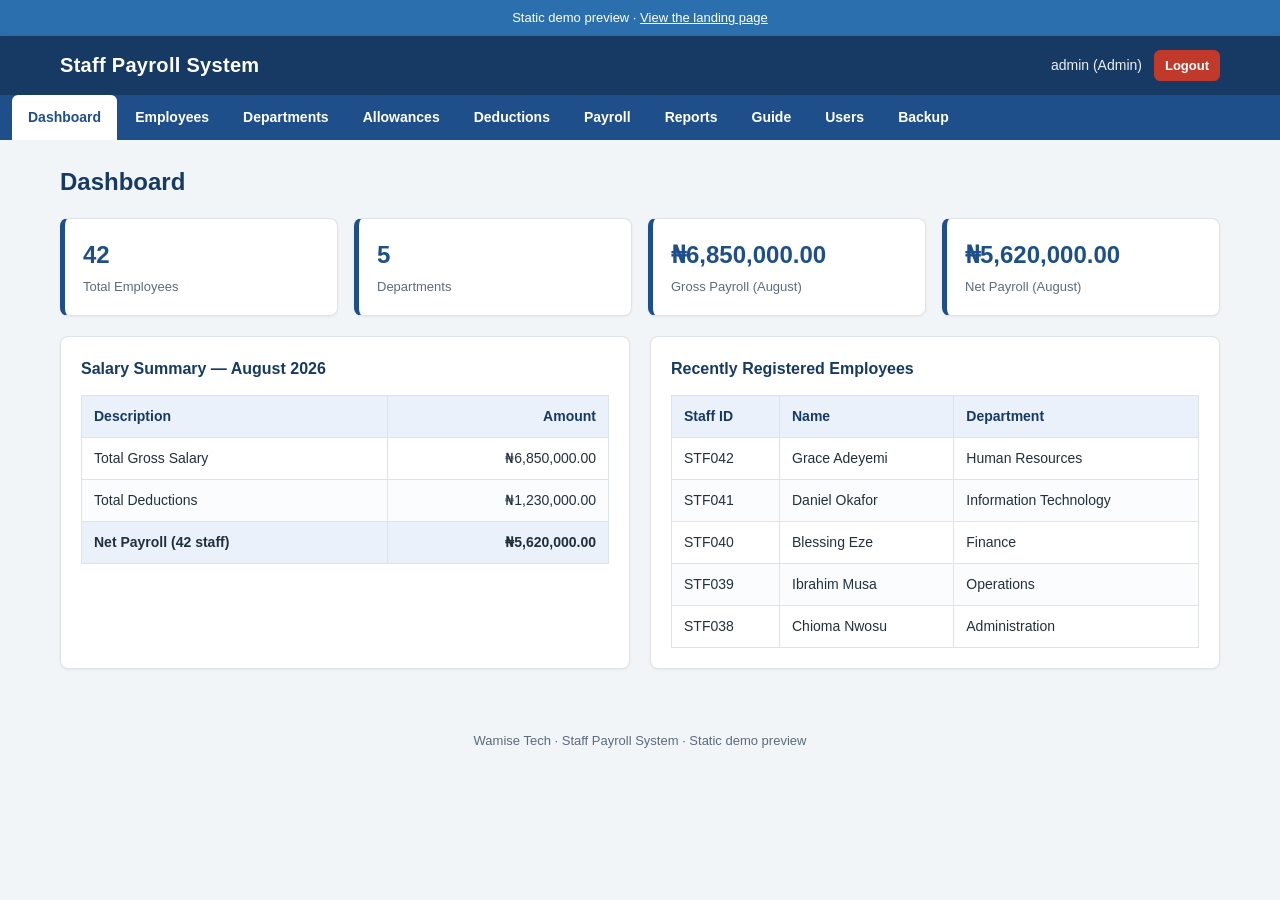
==== docs/dashboard.html @ 26024f95 "Add GitHub Pages static demo preview" ====
<!DOCTYPE html>
<html lang="en">
<head>
    <meta charset="UTF-8">
    <meta name="viewport" content="width=device-width, initial-scale=1.0">
    <title>Dashboard | Staff Payroll System</title>
    <link rel="stylesheet" href="assets/css/style.css">
    <link rel="stylesheet" href="assets/css/demo.css">
</head>
<body>
    <div class="demo-banner">Static demo preview &middot; <a href="index.html">View the landing page</a></div>
    <header class="topbar no-print">
        <div class="topbar-inner">
            <div class="brand">Staff Payroll System</div>
            <div class="user-box">
                <span class="user-name">admin (Admin)</span>
                <a href="login.html" class="btn btn-small btn-danger">Logout</a>
            </div>
        </div>
    </header>

    <nav class="navbar no-print">
        <a href="dashboard.html">Dashboard</a>
        <a href="employees.html">Employees</a>
        <a href="departments.html">Departments</a>
        <a href="allowances.html">Allowances</a>
        <a href="deductions.html">Deductions</a>
        <a href="payroll.html">Payroll</a>
        <a href="reports.html">Reports</a>
        <a href="guide.html">Guide</a>
        <a href="users.html">Users</a>
        <a href="backup.html">Backup</a>
    </nav>

    <main class="container">
        <h1 class="page-title">Dashboard</h1>

        <div class="stat-grid">
            <div class="stat-card">
                <div class="stat-value">42</div>
                <div class="stat-label">Total Employees</div>
            </div>
            <div class="stat-card">
                <div class="stat-value">5</div>
                <div class="stat-label">Departments</div>
            </div>
            <div class="stat-card">
                <div class="stat-value">&#8358;6,850,000.00</div>
                <div class="stat-label">Gross Payroll (August)</div>
            </div>
            <div class="stat-card">
                <div class="stat-value">&#8358;5,620,000.00</div>
                <div class="stat-label">Net Payroll (August)</div>
            </div>
        </div>

        <div class="grid-2">
            <div class="card">
                <div class="card-header"><h3>Salary Summary &mdash; August 2026</h3></div>
                <table class="data-table">
                    <thead>
                        <tr>
                            <th>Description</th>
                            <th class="align-right">Amount</th>
                        </tr>
                    </thead>
                    <tbody>
                        <tr>
                            <td>Total Gross Salary</td>
                            <td class="align-right">&#8358;6,850,000.00</td>
                        </tr>
                        <tr>
                            <td>Total Deductions</td>
                            <td class="align-right">&#8358;1,230,000.00</td>
                        </tr>
                        <tr class="total-row">
                            <td>Net Payroll (42 staff)</td>
                            <td class="align-right">&#8358;5,620,000.00</td>
                        </tr>
                    </tbody>
                </table>
            </div>

            <div class="card">
                <div class="card-header"><h3>Recently Registered Employees</h3></div>
                <table class="data-table">
                    <thead>
                        <tr>
                            <th>Staff ID</th>
                            <th>Name</th>
                            <th>Department</th>
                        </tr>
                    </thead>
                    <tbody>
                        <tr><td>STF042</td><td>Grace Adeyemi</td><td>Human Resources</td></tr>
                        <tr><td>STF041</td><td>Daniel Okafor</td><td>Information Technology</td></tr>
                        <tr><td>STF040</td><td>Blessing Eze</td><td>Finance</td></tr>
                        <tr><td>STF039</td><td>Ibrahim Musa</td><td>Operations</td></tr>
                        <tr><td>STF038</td><td>Chioma Nwosu</td><td>Administration</td></tr>
                    </tbody>
                </table>
            </div>
        </div>
    </main>

    <footer class="footer no-print">
        <p>Wamise Tech &middot; Staff Payroll System &middot; Static demo preview</p>
    </footer>
    <script src="assets/js/demo.js"></script>
</body>
</html>
---- docs/assets/css/style.css ----
:root {
    --primary: #1e4f8a;
    --primary-dark: #163a63;
    --primary-light: #eaf1fa;
    --success: #1e8a4c;
    --danger: #c0392b;
    --text: #22303c;
    --text-light: #5b6b7c;
    --border: #dce3ea;
    --bg: #f2f5f8;
    --card: #ffffff;
    --radius: 8px;
}

* {
    box-sizing: border-box;
    margin: 0;
    padding: 0;
}

body {
    font-family: "Segoe UI", Arial, Helvetica, sans-serif;
    background: var(--bg);
    color: var(--text);
    font-size: 15px;
    line-height: 1.5;
}

a {
    color: var(--primary);
    text-decoration: none;
}

h1.page-title {
    margin: 0 0 18px;
    font-size: 24px;
    color: var(--primary-dark);
}

h2 { font-size: 20px; }
h3 { font-size: 16px; }

/* ---------- Top bar ---------- */
.topbar {
    background: var(--primary-dark);
    color: #fff;
    box-shadow: 0 2px 6px rgba(0, 0, 0, 0.2);
}

.topbar-inner {
    max-width: 1200px;
    margin: 0 auto;
    padding: 14px 20px;
    display: flex;
    justify-content: space-between;
    align-items: center;
    flex-wrap: wrap;
    gap: 10px;
}

.brand {
    font-size: 20px;
    font-weight: 700;
    letter-spacing: 0.3px;
}

.user-box {
    display: flex;
    align-items: center;
    gap: 12px;
}

.user-name {
    font-size: 14px;
    opacity: 0.92;
}

/* ---------- Navbar ---------- */
.navbar {
    background: var(--primary);
    display: flex;
    flex-wrap: wrap;
    gap: 2px;
    padding: 0 12px;
}

.navbar a {
    color: #fff;
    padding: 12px 16px;
    font-size: 14px;
    font-weight: 600;
}

.navbar a:hover {
    background: rgba(255, 255, 255, 0.12);
}

.navbar a.active {
    background: #fff;
    color: var(--primary);
    border-radius: 6px 6px 0 0;
}

/* ---------- Layout ---------- */
.container {
    max-width: 1200px;
    margin: 24px auto;
    padding: 0 20px;
}

.grid-2 {
    display: grid;
    grid-template-columns: 1fr 1fr;
    gap: 20px;
    margin-bottom: 20px;
}

@media (max-width: 900px) {
    .grid-2 { grid-template-columns: 1fr; }
}

/* ---------- Cards ---------- */
.card {
    background: var(--card);
    border: 1px solid var(--border);
    border-radius: var(--radius);
    padding: 20px;
    margin-bottom: 20px;
    box-shadow: 0 1px 3px rgba(0, 0, 0, 0.05);
}

.card-header {
    display: flex;
    justify-content: space-between;
    align-items: center;
    gap: 10px;
    margin-bottom: 14px;
    flex-wrap: wrap;
}

.card h3 {
    color: var(--primary-dark);
}

.form-card { max-width: 860px; }
.form-card h3 { margin-bottom: 12px; }

.welcome-card {
    background: var(--primary-light);
    border-left: 5px solid var(--primary);
}

.welcome-card ol { margin: 10px 0 0 20px; }
.welcome-card li { margin: 4px 0; }

/* ---------- Stats ---------- */
.stat-grid {
    display: grid;
    grid-template-columns: repeat(4, 1fr);
    gap: 16px;
    margin-bottom: 20px;
}

@media (max-width: 900px) {
    .stat-grid { grid-template-columns: repeat(2, 1fr); }
}

.stat-card {
    background: var(--card);
    border: 1px solid var(--border);
    border-left: 5px solid var(--primary);
    border-radius: var(--radius);
    padding: 18px;
    box-shadow: 0 1px 3px rgba(0, 0, 0, 0.05);
}

.stat-value {
    font-size: 24px;
    font-weight: 700;
    color: var(--primary);
}

.stat-label {
    font-size: 13px;
    color: var(--text-light);
    margin-top: 4px;
}

/* ---------- Tables ---------- */
.data-table {
    width: 100%;
    border-collapse: collapse;
    font-size: 14px;
}

.data-table th,
.data-table td {
    border: 1px solid var(--border);
    padding: 10px 12px;
    text-align: left;
    vertical-align: top;
}

.data-table th {
    background: var(--primary-light);
    color: var(--primary-dark);
    font-weight: 700;
    white-space: nowrap;
}

.data-table tbody tr:nth-child(even) {
    background: #fafcfe;
}

.data-table tbody tr:hover {
    background: #f0f6fd;
}

.data-table .total-row {
    background: var(--primary-light) !important;
    font-weight: 700;
}

.data-table .empty {
    text-align: center;
    color: var(--text-light);
    padding: 24px;
}

.align-right { text-align: right !important; }
.align-center { text-align: center !important; }

td.actions {
    white-space: nowrap;
    min-width: 120px;
}

td.actions form {
    display: inline-block;
    margin: 2px 0;
    vertical-align: middle;
}

/* ---------- Forms ---------- */
input[type="text"],
input[type="password"],
input[type="number"],
input[type="date"],
select {
    width: 100%;
    padding: 9px 12px;
    border: 1px solid var(--border);
    border-radius: 6px;
    font-size: 14px;
    font-family: inherit;
    background: #fff;
    color: var(--text);
}

input:focus,
select:focus {
    outline: none;
    border-color: var(--primary);
    box-shadow: 0 0 0 3px rgba(30, 79, 138, 0.12);
}

label {
    display: block;
    font-weight: 600;
    font-size: 13px;
    margin-bottom: 5px;
    color: var(--text);
}

.form-grid {
    display: grid;
    grid-template-columns: repeat(2, 1fr);
    gap: 16px;
    margin-bottom: 18px;
}

@media (max-width: 700px) {
    .form-grid { grid-template-columns: 1fr; }
}

.form-actions {
    display: flex;
    gap: 10px;
}

.inline-form {
    display: flex;
    align-items: center;
    flex-wrap: wrap;
    gap: 10px;
}

.inline-form input,
.inline-form select {
    width: auto;
    min-width: 150px;
}

.inline-form label {
    margin: 0;
    display: inline-flex;
    align-items: center;
    gap: 6px;
}

/* ---------- Buttons ---------- */
.btn {
    display: inline-block;
    padding: 10px 18px;
    border: 1px solid var(--border);
    border-radius: 6px;
    background: #fff;
    color: var(--text);
    font-size: 14px;
    font-weight: 600;
    cursor: pointer;
    font-family: inherit;
    text-align: center;
    transition: background 0.15s, border-color 0.15s;
}

.btn:hover {
    background: var(--primary-light);
}

.btn-primary {
    background: var(--primary);
    border-color: var(--primary);
    color: #fff;
}

.btn-primary:hover {
    background: var(--primary-dark);
    color: #fff;
}

.btn-danger {
    background: var(--danger);
    border-color: var(--danger);
    color: #fff;
}

.btn-danger:hover:not(:disabled) {
    background: #a93226;
    color: #fff;
}

.btn-danger:disabled {
    opacity: 0.5;
    cursor: not-allowed;
}

.btn-small {
    padding: 5px 10px;
    font-size: 13px;
}

.btn-block {
    width: 100%;
}

/* ---------- Toolbar ---------- */
.toolbar {
    display: flex;
    justify-content: space-between;
    align-items: center;
    gap: 10px;
    margin-bottom: 16px;
    flex-wrap: wrap;
}

.toolbar .inline-form input {
    min-width: 260px;
}

.period-form {
    margin-bottom: 16px;
}

/* ---------- Alerts ---------- */
.alert {
    padding: 12px 16px;
    border-radius: 6px;
    margin-bottom: 16px;
    font-size: 14px;
    font-weight: 600;
}

.alert-success {
    background: #e6f6ec;
    border: 1px solid #bfe5cd;
    color: var(--success);
}

.alert-error {
    background: #fdecea;
    border: 1px solid #f5c6c0;
    color: var(--danger);
}

/* ---------- Badges ---------- */
.badge {
    display: inline-block;
    padding: 3px 10px;
    border-radius: 20px;
    font-size: 12px;
    font-weight: 700;
}

.badge-admin {
    background: var(--primary-light);
    color: var(--primary);
    border: 1px solid var(--primary);
}

.badge-user {
    background: #eef2f5;
    color: var(--text-light);
    border: 1px solid var(--border);
}

/* ---------- Misc ---------- */
.hint {
    color: var(--text-light);
    font-size: 13px;
    margin-top: 10px;
}

.footer {
    text-align: center;
    padding: 18px;
    color: var(--text-light);
    font-size: 13px;
}

.guide-list {
    margin: 8px 0 0 22px;
}

.guide-list li {
    margin: 8px 0;
}

/* ---------- Auth / Login ---------- */
.auth-body {
    min-height: 100vh;
    display: flex;
    align-items: center;
    justify-content: center;
    background: linear-gradient(135deg, var(--primary-dark), var(--primary) 60%, #2c6fae);
    padding: 20px;
}

.login-card {
    background: #fff;
    border-radius: 12px;
    padding: 32px;
    width: 100%;
    max-width: 400px;
    box-shadow: 0 10px 30px rgba(0, 0, 0, 0.25);
}

.login-brand {
    text-align: center;
    margin-bottom: 24px;
}

.login-brand h1 {
    font-size: 22px;
    color: var(--primary-dark);
}

.login-brand p {
    color: var(--text-light);
    font-size: 14px;
    margin-top: 4px;
}

.login-logo {
    width: 64px;
    height: 64px;
    margin: 0 auto 14px;
    border-radius: 50%;
    background: var(--primary);
    color: #fff;
    font-size: 30px;
    font-weight: 700;
    display: flex;
    align-items: center;
    justify-content: center;
}

.login-card label {
    margin-top: 14px;
}

.login-card .btn {
    margin-top: 18px;
}

.login-card .hint {
    text-align: center;
}

/* ---------- Payslip ---------- */
.print-actions {
    max-width: 900px;
    margin: 20px auto;
    padding: 0 16px;
    display: flex;
    gap: 10px;
}

.payslip {
    max-width: 900px;
    margin: 0 auto 40px;
    background: #fff;
    border: 1px solid var(--border);
    border-radius: 8px;
    padding: 28px;
    box-shadow: 0 2px 8px rgba(0, 0, 0, 0.08);
}

.payslip-header {
    display: flex;
    align-items: center;
    justify-content: space-between;
    gap: 14px;
    border-bottom: 3px solid var(--primary);
    padding-bottom: 16px;
    margin-bottom: 18px;
    flex-wrap: wrap;
}

.payslip-header h2 {
    color: var(--primary-dark);
}

.payslip-header p {
    color: var(--text-light);
    font-size: 13px;
}

.payslip-logo {
    width: 52px;
    height: 52px;
    border-radius: 50%;
    background: var(--primary);
    color: #fff;
    font-size: 26px;
    font-weight: 700;
    display: flex;
    align-items: center;
    justify-content: center;
}

.payslip-period {
    text-align: right;
    font-size: 14px;
}

.payslip-employee {
    margin-bottom: 18px;
}

.payslip-sections {
    display: grid;
    grid-template-columns: 1fr 1fr;
    gap: 20px;
    margin-bottom: 24px;
}

@media (max-width: 700px) {
    .payslip-sections { grid-template-columns: 1fr; }
}

.payslip-sections h3 {
    color: var(--primary);
    margin-bottom: 8px;
    border-bottom: 2px solid var(--border);
    padding-bottom: 6px;
}

.payslip-signatures {
    display: grid;
    grid-template-columns: 1fr 1fr 1fr;
    gap: 20px;
    align-items: end;
    text-align: center;
    font-size: 13px;
    color: var(--text-light);
    margin-top: 40px;
}

.payslip-net {
    border: 2px solid var(--primary);
    border-radius: 8px;
    padding: 14px;
    background: var(--primary-light);
}

.payslip-net span {
    display: block;
    font-size: 12px;
    font-weight: 700;
    color: var(--primary);
}

.payslip-net strong {
    font-size: 20px;
    color: var(--primary-dark);
}

.payslip-note {
    text-align: center;
    color: var(--text-light);
    font-size: 12px;
    margin-top: 24px;
    border-top: 1px dashed var(--border);
    padding-top: 12px;
}

/* ---------- Print ---------- */
@media print {
    body {
        background: #fff;
        font-size: 12px;
    }

    .no-print {
        display: none !important;
    }

    .container {
        max-width: 100%;
        margin: 0;
        padding: 0;
    }

    .card,
    .report-card {
        border: none;
        box-shadow: none;
        padding: 0;
    }

    .navbar,
    .topbar,
    .footer,
    .toolbar,
    .period-form,
    .form-card {
        display: none !important;
    }

    .report-header {
        text-align: center;
        margin-bottom: 14px;
    }

    .report-header h2 {
        font-size: 16px;
        margin-bottom: 2px;
    }

    .report-header h3 {
        font-size: 13px;
        font-weight: 600;
        margin-bottom: 8px;
    }

    .data-table th,
    .data-table td {
        padding: 5px 8px;
        font-size: 11px;
    }

    .payslip {
        box-shadow: none;
        border: 1px solid #ccc;
        max-width: 100%;
    }
}
---- docs/assets/css/demo.css ----
/* Demo-specific styles for the GitHub Pages static preview */

/* Landing page */
.landing-hero {
    background: linear-gradient(135deg, var(--primary-dark), var(--primary) 60%, #2c6fae);
    color: #fff;
    text-align: center;
    padding: 70px 20px 60px;
}

.landing-hero .hero-badge {
    display: inline-block;
    background: rgba(255, 255, 255, 0.15);
    border: 1px solid rgba(255, 255, 255, 0.35);
    border-radius: 20px;
    padding: 6px 16px;
    font-size: 13px;
    margin-bottom: 18px;
}

.landing-hero h1 {
    font-size: 40px;
    margin-bottom: 10px;
}

.landing-hero p {
    font-size: 17px;
    opacity: 0.92;
    max-width: 640px;
    margin: 0 auto 26px;
}

.hero-buttons {
    display: flex;
    gap: 14px;
    justify-content: center;
    flex-wrap: wrap;
}

.hero-buttons .btn {
    padding: 13px 26px;
    font-size: 15px;
}

.btn-github {
    background: transparent;
    border: 2px solid #fff;
    color: #fff;
}

.btn-github:hover {
    background: rgba(255, 255, 255, 0.15);
    color: #fff;
}

.demo-note {
    background: #fff8e6;
    border: 1px solid #f0d98c;
    color: #7a5b00;
    border-radius: 8px;
    padding: 12px 16px;
    font-size: 14px;
    margin: 20px 0;
}

.feature-grid {
    display: grid;
    grid-template-columns: repeat(3, 1fr);
    gap: 16px;
    margin-top: 24px;
}

@media (max-width: 900px) {
    .feature-grid { grid-template-columns: 1fr; }
}

.feature-item {
    background: var(--card);
    border: 1px solid var(--border);
    border-radius: var(--radius);
    padding: 18px;
}

.feature-item h4 {
    color: var(--primary);
    margin-bottom: 6px;
}

.feature-item p {
    color: var(--text-light);
    font-size: 14px;
}

.demo-steps {
    display: grid;
    grid-template-columns: repeat(4, 1fr);
    gap: 16px;
    margin-top: 20px;
}

@media (max-width: 900px) {
    .demo-steps { grid-template-columns: repeat(2, 1fr); }
}

.demo-step {
    text-align: center;
    padding: 18px;
    background: var(--primary-light);
    border-radius: var(--radius);
}

.demo-step .step-num {
    width: 36px;
    height: 36px;
    border-radius: 50%;
    background: var(--primary);
    color: #fff;
    font-weight: 700;
    display: inline-flex;
    align-items: center;
    justify-content: center;
    margin-bottom: 10px;
}

.demo-step p {
    font-size: 14px;
    font-weight: 600;
    color: var(--primary-dark);
}

/* Landing footer */
.landing-footer {
    background: var(--primary-dark);
    color: #fff;
    text-align: center;
    padding: 26px 16px;
    font-size: 14px;
}

/* Demo banner strip */
.demo-banner {
    background: #2c6fae;
    color: #fff;
    text-align: center;
    padding: 8px 12px;
    font-size: 13px;
}

.demo-banner a {
    color: #fff;
    text-decoration: underline;
}

/* Stat cards on demo dashboard */
.stat-card .stat-value.small {
    font-size: 18px;
}
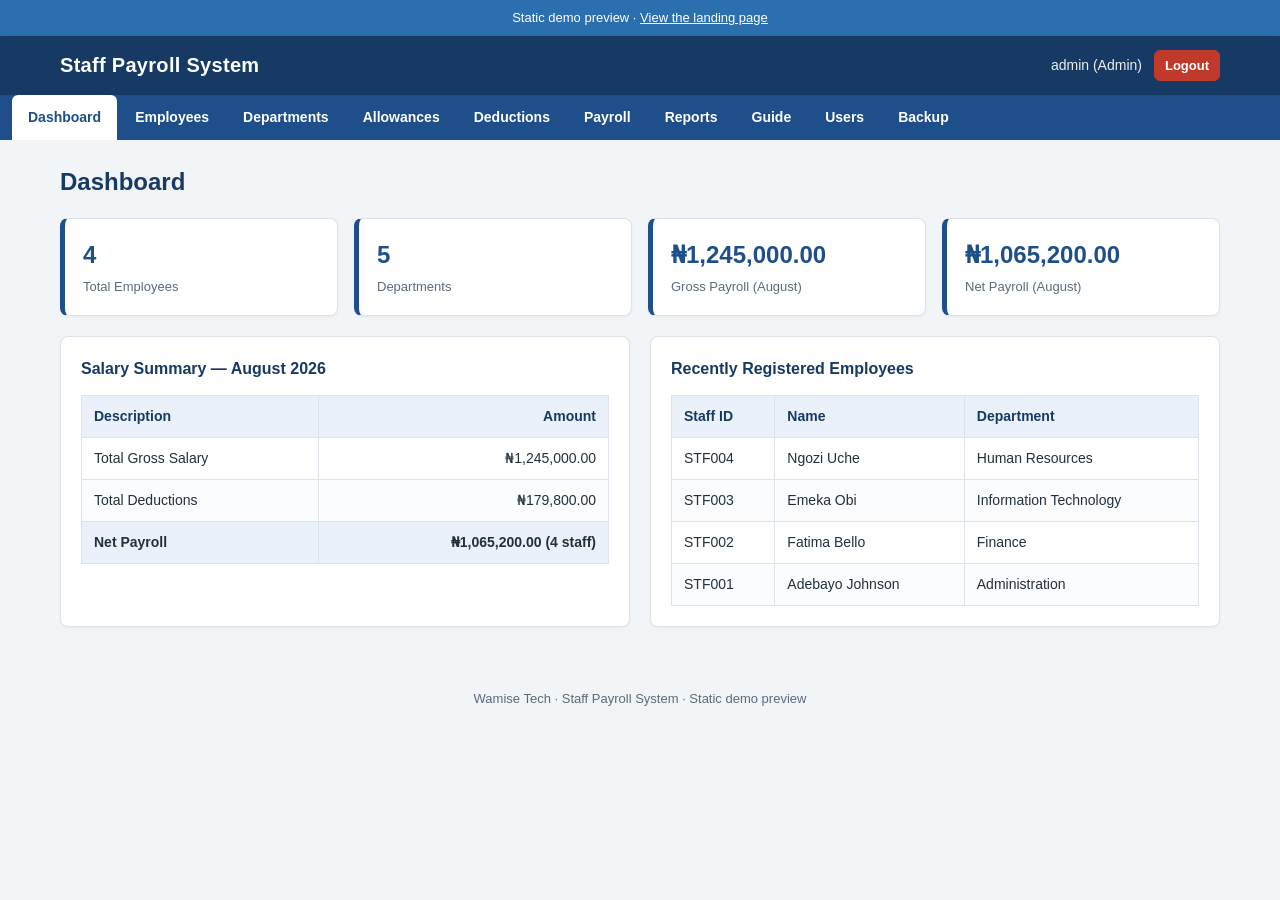
==== commit 0f823e3d: "Make demo interactive: employee and department CRUD with localStorage" ====
--- a/docs/dashboard.html
+++ b/docs/dashboard.html
@@ -37,19 +37,19 @@
 
         <div class="stat-grid">
             <div class="stat-card">
-                <div class="stat-value">42</div>
+                <div class="stat-value" id="stat-employees">0</div>
                 <div class="stat-label">Total Employees</div>
             </div>
             <div class="stat-card">
-                <div class="stat-value">5</div>
+                <div class="stat-value" id="stat-departments">0</div>
                 <div class="stat-label">Departments</div>
             </div>
             <div class="stat-card">
-                <div class="stat-value">&#8358;6,850,000.00</div>
+                <div class="stat-value" id="stat-gross">&#8358;0.00</div>
                 <div class="stat-label">Gross Payroll (August)</div>
             </div>
             <div class="stat-card">
-                <div class="stat-value">&#8358;5,620,000.00</div>
+                <div class="stat-value" id="stat-net">&#8358;0.00</div>
                 <div class="stat-label">Net Payroll (August)</div>
             </div>
         </div>
@@ -67,15 +67,15 @@
                     <tbody>
                         <tr>
                             <td>Total Gross Salary</td>
-                            <td class="align-right">&#8358;6,850,000.00</td>
+                            <td class="align-right" id="summary-gross">&#8358;0.00</td>
                         </tr>
                         <tr>
                             <td>Total Deductions</td>
-                            <td class="align-right">&#8358;1,230,000.00</td>
+                            <td class="align-right" id="summary-ded">&#8358;0.00</td>
                         </tr>
                         <tr class="total-row">
-                            <td>Net Payroll (42 staff)</td>
-                            <td class="align-right">&#8358;5,620,000.00</td>
+                            <td>Net Payroll</td>
+                            <td class="align-right" id="summary-net">&#8358;0.00</td>
                         </tr>
                     </tbody>
                 </table>
@@ -91,13 +91,7 @@
                             <th>Department</th>
                         </tr>
                     </thead>
-                    <tbody>
-                        <tr><td>STF042</td><td>Grace Adeyemi</td><td>Human Resources</td></tr>
-                        <tr><td>STF041</td><td>Daniel Okafor</td><td>Information Technology</td></tr>
-                        <tr><td>STF040</td><td>Blessing Eze</td><td>Finance</td></tr>
-                        <tr><td>STF039</td><td>Ibrahim Musa</td><td>Operations</td></tr>
-                        <tr><td>STF038</td><td>Chioma Nwosu</td><td>Administration</td></tr>
-                    </tbody>
+                    <tbody id="recent-tbody"></tbody>
                 </table>
             </div>
         </div>
